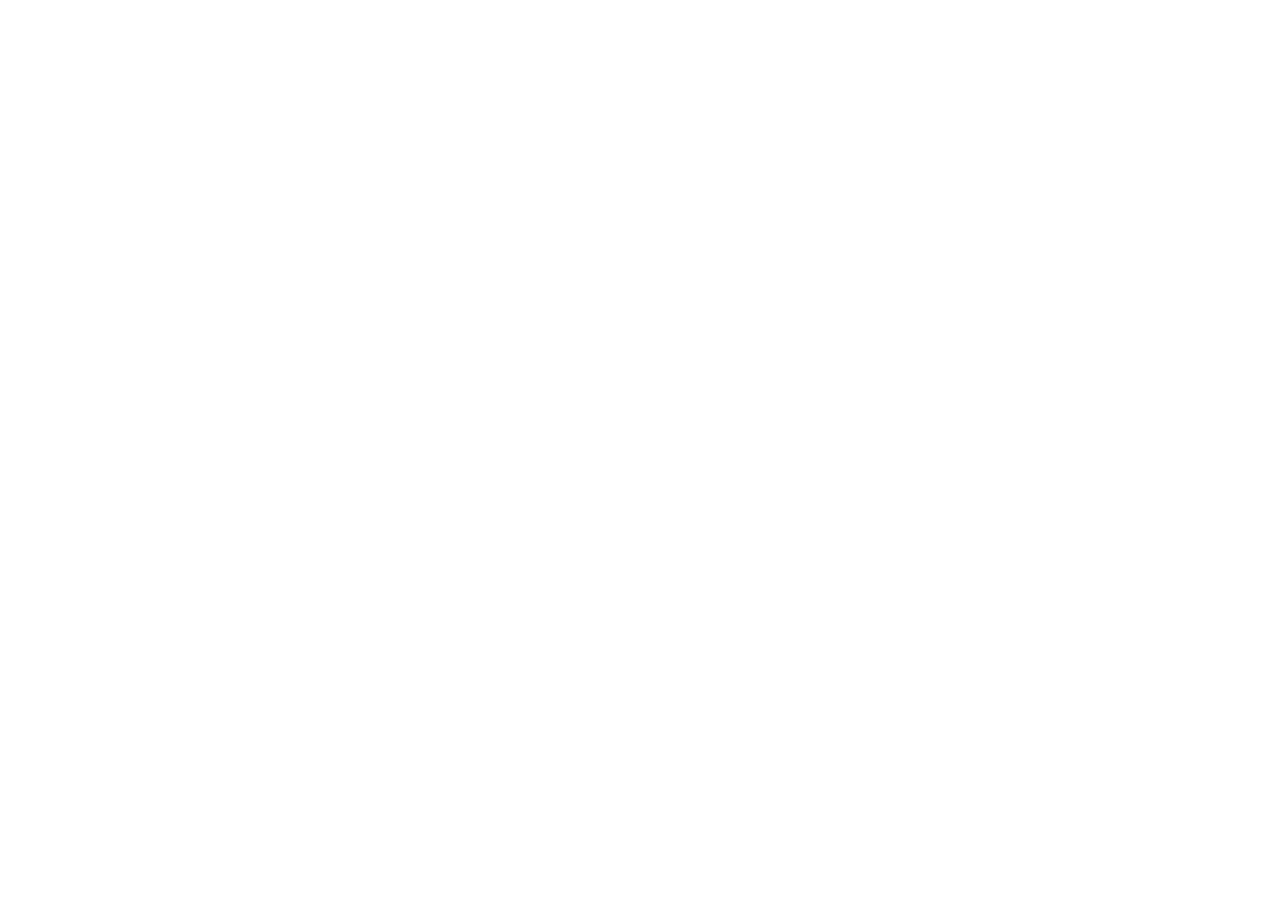
==== index.html @ d4f30b71 "Rename Index.html to index.html" ====
<!DOCTYPE html>
<html lang="pt-BR">
<head>
  <meta charset="UTF-8">
  <meta name="viewport" content="width=device-width, initial-scale=1.0">
  <meta name="description" content="Paola Pereira — Ciência da Computação, tecnologia, criatividade e comunicação.">
  <title>Paola Pereira | Portfólio</title>
  <link rel="icon" href="assets/images/logo.png">
  <link rel="stylesheet" href="css/style.css">
  <script src="js/data.js" defer></script>
  <script src="js/main.js" defer></script>
</head>
<body data-page="inicio">
  <header id="header"></header>
  <main id="conteudo"></main>
  <footer id="footer"></footer>
</body>
</html>
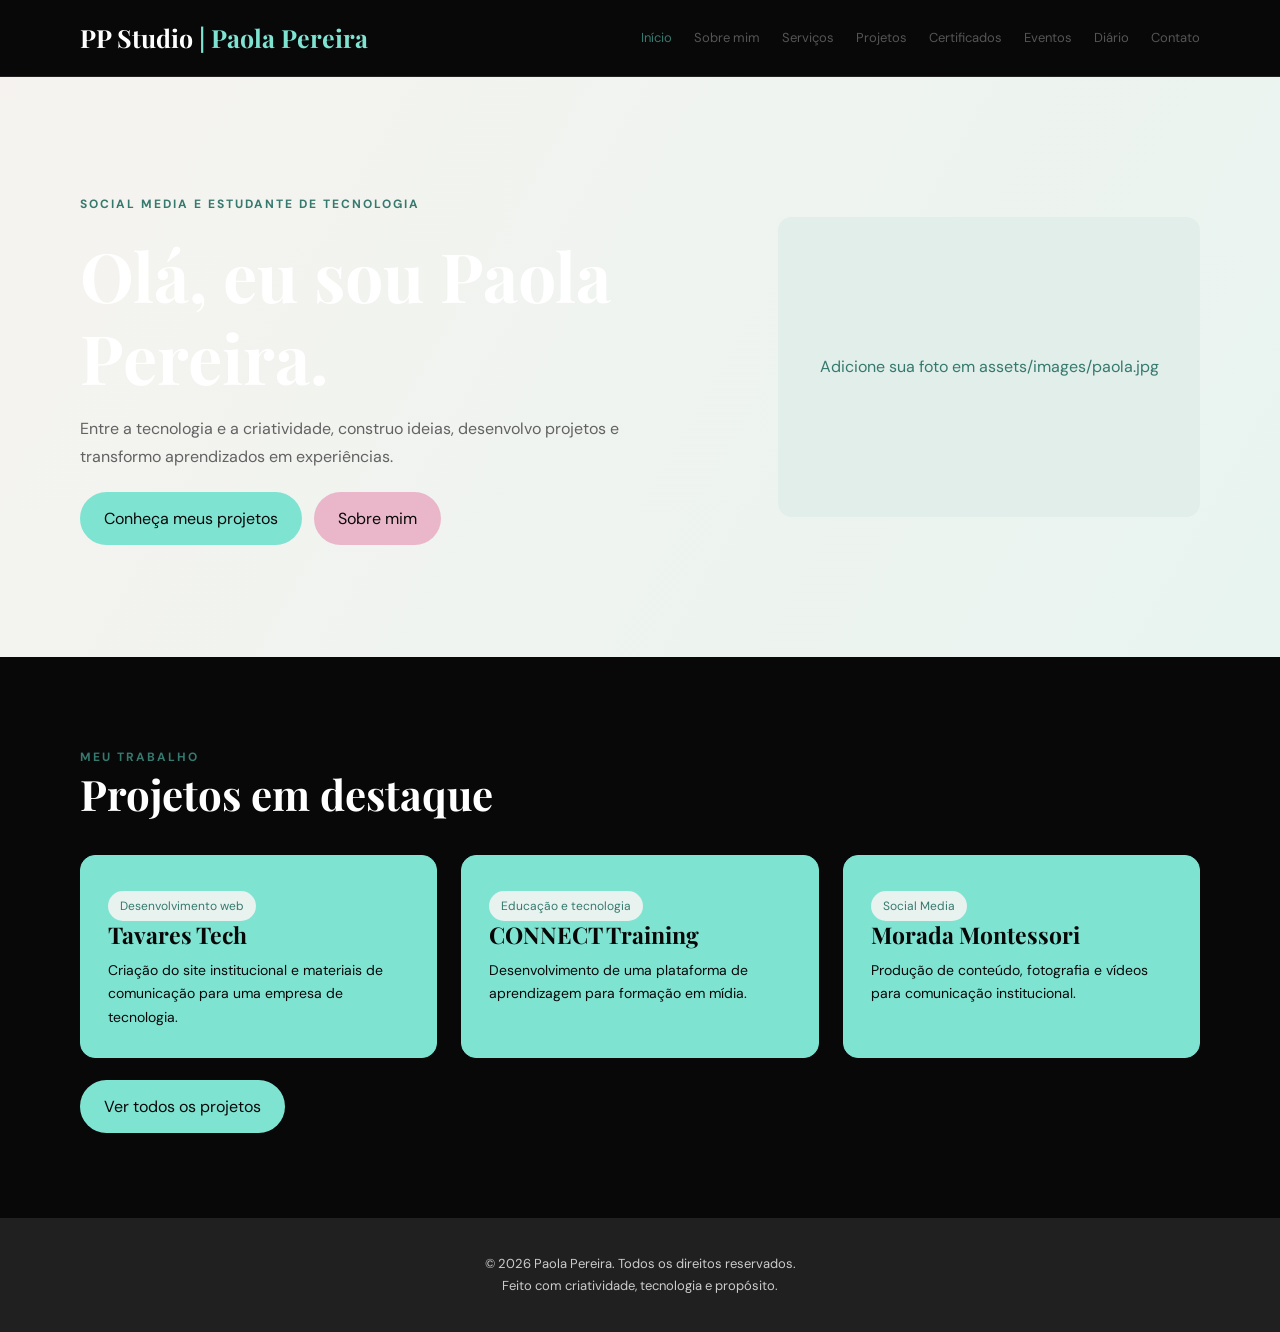
==== commit e5e7a3c0: "Update title in index.html for branding change" ====
--- a/index.html
+++ b/index.html
@@ -5,7 +5,7 @@
   <meta charset="UTF-8">
   <meta name="viewport" content="width=device-width, initial-scale=1.0">
   <meta name="description" content="Paola Pereira — Ciência da Computação, tecnologia, criatividade e comunicação.">
-  <title>Paola Pereira | Portfólio</title>
+  <title>PP Studio | Paola Pereira</title>
   <link rel="icon" href="assets/images/logo.png">
   <link rel="stylesheet" href="css/style.css">
   <script src="js/data.js" defer></script>
--- a/css/style.css
+++ b/css/style.css
@@ -0,0 +1,430 @@
+
+@import url('https://fonts.googleapis.com/css2?family=DM+Sans:wght@400;500;600;700&family=Playfair+Display:wght@500;600;700&display=swap');
+
+:root {
+  --verde: #7FE3D2;
+  --verde-escuro: #36796e;
+  --rosa: #e9b7c9;
+  --preto: #080808;
+  --cinza: #999999;
+  --fundo: #080808;
+  --branco: #ffffff;
+}
+
+* {
+  margin: 0;
+  padding: 0;
+  box-sizing: border-box;
+}
+
+html {
+  scroll-behavior: smooth;
+}
+
+body {
+  font-family: 'DM Sans', sans-serif;
+  background: #080808;
+  color: #ffffff;
+  line-height: 1.7;
+}
+
+a {
+  color: inherit;
+  text-decoration: none;
+}
+
+button, input, textarea, select {
+  font: inherit;
+}
+
+img {
+  max-width: 100%;
+  display: block;
+}
+
+.container {
+  width: min(1120px, 90%);
+  margin: auto;
+}
+
+header {
+  background: #080808;
+  color: #ffffff;
+  border-bottom: 1px solid #222;
+  position: sticky;
+  top: 0;
+  z-index: 100;
+}
+
+.navbar {
+  min-height: 76px;
+  display: flex;
+  align-items: center;
+  justify-content: space-between;
+  gap: 20px;
+}
+
+.logo {
+  font-family: 'Playfair Display', serif;
+  font-size: 25px;
+  font-weight: 700;
+  color: #ffffff;
+}
+
+.logo span {
+  color: #7FE3D2;
+}
+
+.nav-links {
+  display: flex;
+  gap: 22px;
+  align-items: center;
+  flex-wrap: wrap;
+}
+
+.nav-links a {
+  font-size: 13px;
+  color: #555;
+}
+
+.nav-links a:hover,
+.nav-links a.active {
+  color: var(--verde-escuro);
+}
+
+.menu-button {
+  display: none;
+  border: 0;
+  background: none;
+  font-size: 25px;
+  cursor: pointer;
+}
+
+.hero {
+  padding: 100px 0;
+  min-height: 580px;
+  display: flex;
+  align-items: center;
+  background: linear-gradient(120deg, #f6f3ef, #e8f4f0);
+}
+
+.hero-content {
+  display: grid;
+  grid-template-columns: 1.2fr .8fr;
+  gap: 65px;
+  align-items: center;
+}
+
+.eyebrow {
+  color: var(--verde-escuro);
+  font-weight: 700;
+  font-size: 12px;
+  text-transform: uppercase;
+  letter-spacing: 2px;
+}
+
+h1, h2, h3 {
+  font-family: 'Playfair Display', serif;
+  line-height: 1.2;
+}
+
+h1 {
+  font-size: clamp(40px, 6vw, 68px);
+  margin: 18px 0;
+}
+
+h2 {
+  font-size: clamp(30px, 4vw, 42px);
+  margin-bottom: 18px;
+}
+
+h3 {
+  font-size: 23px;
+  margin-bottom: 10px;
+}
+
+.hero p, .section-intro {
+  color: #626262;
+  max-width: 620px;
+}
+
+.hero-image {
+  width: 100%;
+  max-height: 440px;
+  object-fit: cover;
+  border-radius: 48% 48% 12px 12px;
+  background: var(--verde);
+}
+
+.placeholder-image {
+  min-height: 300px;
+  display: grid;
+  place-items: center;
+  text-align: center;
+  color: var(--verde-escuro);
+  background: #e1eee9;
+  border-radius: 14px;
+  padding: 30px;
+}
+
+.btn {
+  display: inline-block;
+  background: #7FE3D2;
+  color: #080808;
+  padding: 13px 24px;
+  border-radius: 30px;
+  border: 0;
+  cursor: pointer;
+  margin: 22px 8px 0 0;
+  transition: .2s;
+}
+
+.btn:hover {
+  background: var(--preto);
+  transform: translateY(-2px);
+}
+
+.btn-secondary {
+  background: var(--rosa);
+  color: var(--preto);
+}
+
+.section {
+  padding: 85px 0;
+}
+
+.section-title {
+  margin-bottom: 35px;
+}
+
+.grid {
+  display: grid;
+  grid-template-columns: repeat(3, 1fr);
+  gap: 24px;
+}
+
+.card {
+  background: #7FE3D2;
+  color: #080808;
+  padding: 27px;
+  border-radius: 15px;
+  border: 1px solid #7FE3D2;
+  transition: .2s;
+}
+
+.card:hover {
+  transform: translateY(-4px);
+  box-shadow: 0 12px 35px #0000000b;
+}
+
+.card img {
+  width: 100%;
+  height: 220px;
+  object-fit: cover;
+  border-radius: 10px;
+  margin-bottom: 18px;
+}
+
+.card p {
+  color: var(--cinza);
+  font-size: 14px;
+}
+
+.tag {
+  display: inline-block;
+  background: #e8f2ef;
+  color: var(--verde-escuro);
+  padding: 5px 12px;
+  border-radius: 20px;
+  font-size: 12px;
+  margin: 8px 5px 0 0;
+}
+
+.page-heading {
+  padding: 75px 0 35px;
+  background: #eaf3ef;
+}
+
+.page-heading p {
+  color: #666;
+  max-width: 700px;
+}
+
+.about-layout {
+  display: grid;
+  grid-template-columns: 1fr 1fr;
+  gap: 45px;
+  align-items: center;
+}
+
+.masonry {
+  columns: 3 250px;
+  column-gap: 20px;
+}
+
+.masonry-item {
+  display: inline-block;
+  width: 100%;
+  margin: 0 0 20px;
+  break-inside: avoid;
+  background: white;
+  padding: 12px;
+  border-radius: 12px;
+  border: 1px solid #eee;
+}
+
+.masonry-item img {
+  width: 100%;
+  border-radius: 8px;
+  margin-bottom: 12px;
+}
+
+.search-box {
+  width: 100%;
+  max-width: 450px;
+  padding: 13px 18px;
+  border: 1px solid #ddd;
+  border-radius: 30px;
+  margin: 20px 0 30px;
+  outline-color: var(--verde-escuro);
+}
+
+.contact-form {
+  max-width: 650px;
+}
+
+.contact-form input,
+.contact-form textarea,
+.admin-form input,
+.admin-form textarea,
+.admin-form select {
+  width: 100%;
+  padding: 13px;
+  border: 1px solid #ddd;
+  border-radius: 8px;
+  margin: 8px 0 16px;
+  background: white;
+}
+
+.contact-form textarea,
+.admin-form textarea {
+  min-height: 130px;
+  resize: vertical;
+}
+
+footer {
+  background: #202020;
+  color: white;
+  padding: 35px 0;
+  text-align: center;
+}
+
+footer p {
+  color: #ccc;
+  font-size: 13px;
+}
+
+.admin-panel {
+  background: white;
+  padding: 30px;
+  border-radius: 15px;
+  border: 1px solid #eee;
+  margin-bottom: 25px;
+}
+
+.admin-actions {
+  display: flex;
+  flex-wrap: wrap;
+  gap: 10px;
+}
+
+.notice {
+  background: #fff4e5;
+  padding: 15px;
+  border-radius: 10px;
+  margin: 15px 0;
+  font-size: 14px;
+}
+
+@media (max-width: 800px) {
+  .hero-content,
+  .about-layout {
+    grid-template-columns: 1fr;
+  }
+
+  .hero {
+    padding: 65px 0;
+  }
+
+  .hero-image {
+    max-height: 350px;
+  }
+
+  .grid {
+    grid-template-columns: repeat(2, 1fr);
+  }
+
+  .nav-links {
+    display: none;
+    position: absolute;
+    top: 76px;
+    left: 0;
+    right: 0;
+    background: white;
+    padding: 25px;
+    flex-direction: column;
+    align-items: flex-start;
+    box-shadow: 0 8px 15px #00000012;
+  }
+
+  .nav-links.open {
+    display: flex;
+  }
+
+  .menu-button {
+    display: block;
+  }
+}
+
+@media (max-width: 520px) {
+  .grid {
+    grid-template-columns: 1fr;
+  }
+
+  .section {
+    padding: 60px 0;
+  }
+
+  h1 {
+    font-size: 42px;
+  }
+}
+
+body {
+  color: #ffffff;
+}
+
+body > main h1,
+body > main h2,
+body > main h3,
+body > main p,
+body > main li {
+  color: #ffffff;
+}
+
+.card,
+.card h1,
+.card h2,
+.card h3,
+.card p,
+.card li {
+  color: #080808;
+}
+
+html,
+body,
+main,
+section,
+.section {
+  background-color: #080808 !important;
+}
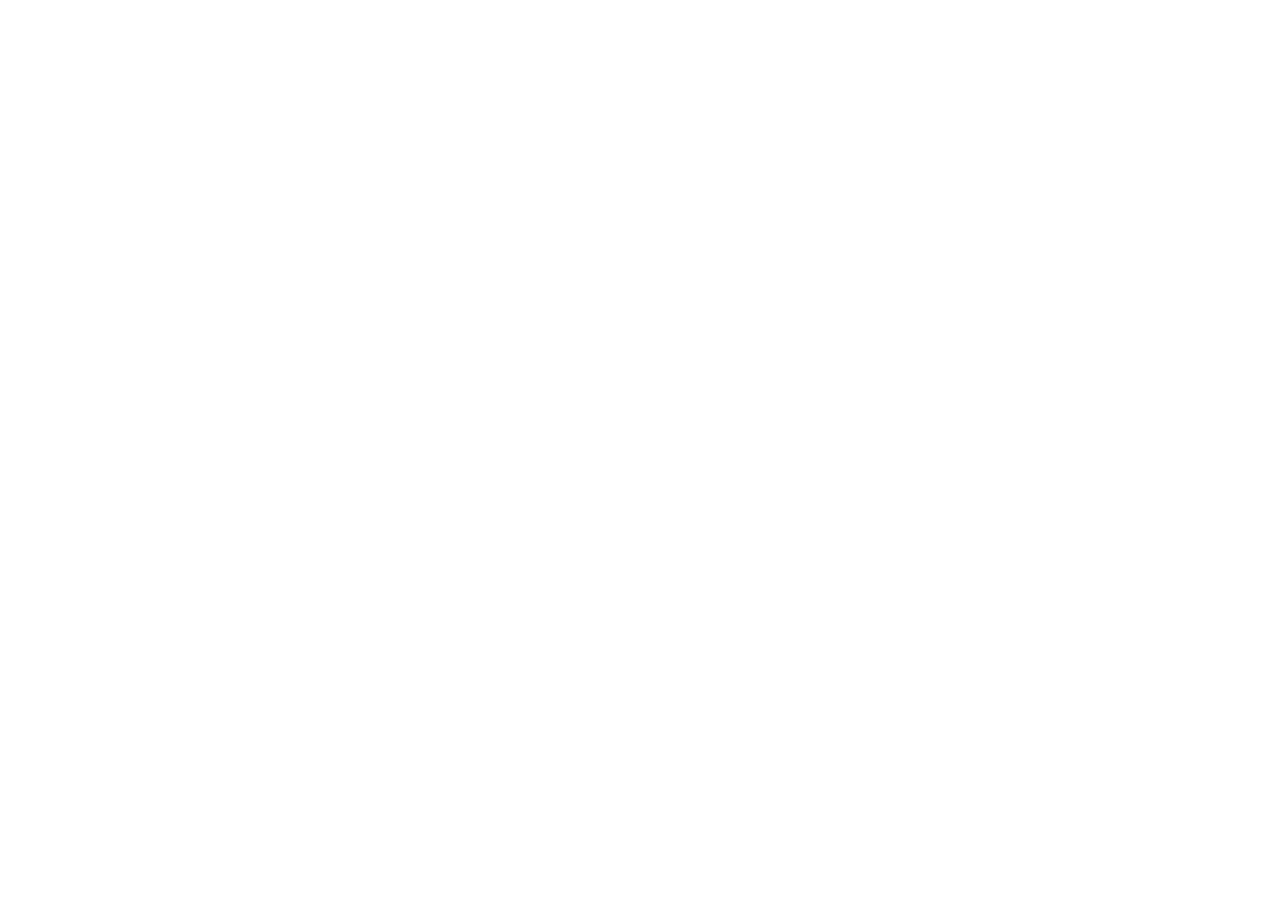
==== commit 1970ce76: "Update index.html" ====
--- a/index.html
+++ b/index.html
@@ -7,7 +7,7 @@
   <meta name="description" content="Paola Pereira — Ciência da Computação, tecnologia, criatividade e comunicação.">
   <title>PP Studio | Paola Pereira</title>
   <link rel="icon" href="assets/images/logo.png">
-  <link rel="stylesheet" href="css/style.css">
+  <link rel="stylesheet" href="CSS/style.css">
   <script src="js/data.js" defer></script>
   <script src="js/main.js" defer></script>
 </head>
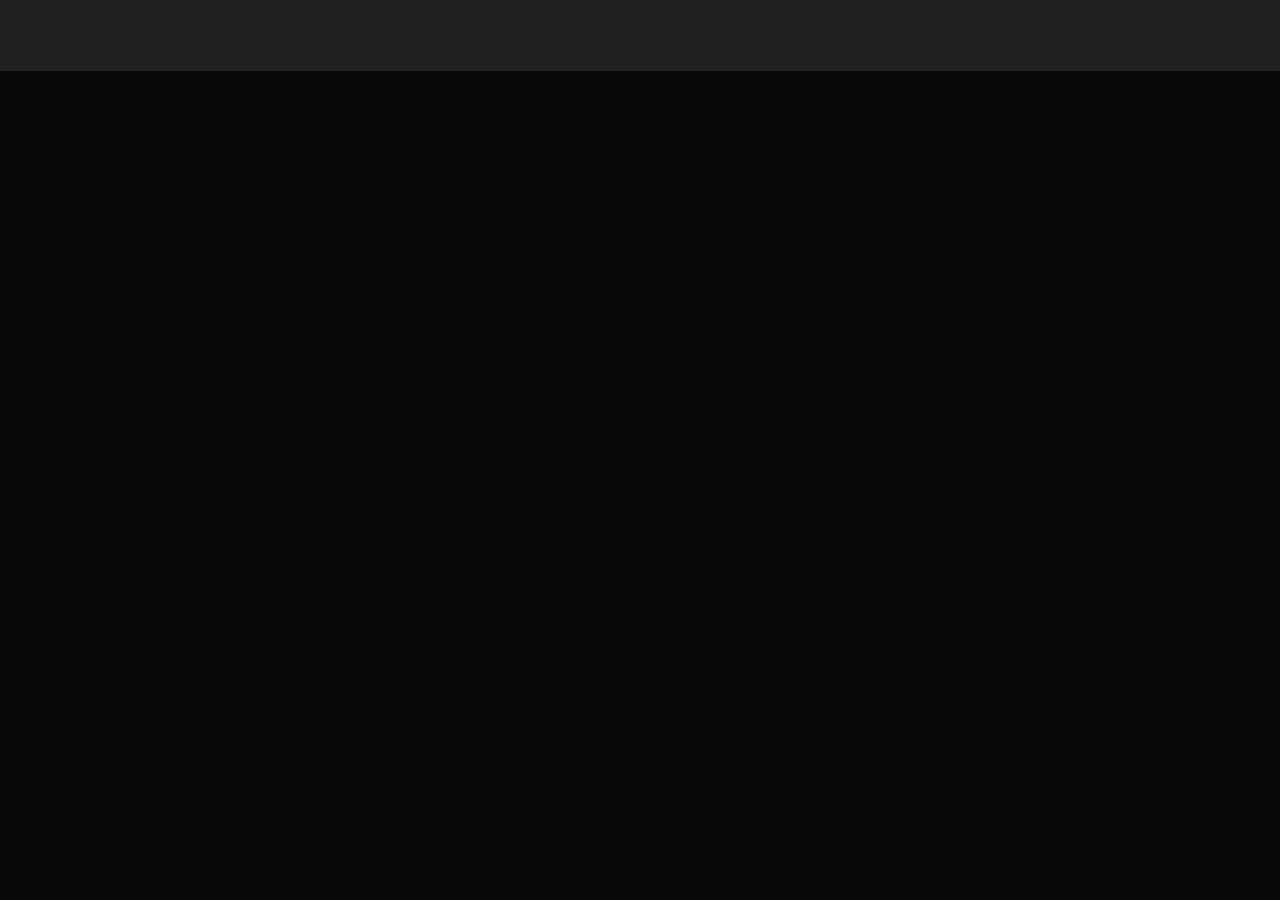
==== commit 35259af9: "Fix stylesheet link case sensitivity" ====
--- a/index.html
+++ b/index.html
@@ -7,7 +7,7 @@
   <meta name="description" content="Paola Pereira — Ciência da Computação, tecnologia, criatividade e comunicação.">
   <title>PP Studio | Paola Pereira</title>
   <link rel="icon" href="assets/images/logo.png">
-  <link rel="stylesheet" href="CSS/style.css">
+  <link rel="stylesheet" href="css/style.css">
   <script src="js/data.js" defer></script>
   <script src="js/main.js" defer></script>
 </head>
--- a/css/style.css
+++ b/css/style.css
@@ -0,0 +1,430 @@
+
+@import url('https://fonts.googleapis.com/css2?family=DM+Sans:wght@400;500;600;700&family=Playfair+Display:wght@500;600;700&display=swap');
+
+:root {
+  --verde: #7FE3D2;
+  --verde-escuro: #36796e;
+  --rosa: #e9b7c9;
+  --preto: #080808;
+  --cinza: #999999;
+  --fundo: #080808;
+  --branco: #ffffff;
+}
+
+* {
+  margin: 0;
+  padding: 0;
+  box-sizing: border-box;
+}
+
+html {
+  scroll-behavior: smooth;
+}
+
+body {
+  font-family: 'DM Sans', sans-serif;
+  background: #080808;
+  color: #ffffff;
+  line-height: 1.7;
+}
+
+a {
+  color: inherit;
+  text-decoration: none;
+}
+
+button, input, textarea, select {
+  font: inherit;
+}
+
+img {
+  max-width: 100%;
+  display: block;
+}
+
+.container {
+  width: min(1120px, 90%);
+  margin: auto;
+}
+
+header {
+  background: #080808;
+  color: #ffffff;
+  border-bottom: 1px solid #222;
+  position: sticky;
+  top: 0;
+  z-index: 100;
+}
+
+.navbar {
+  min-height: 76px;
+  display: flex;
+  align-items: center;
+  justify-content: space-between;
+  gap: 20px;
+}
+
+.logo {
+  font-family: 'Playfair Display', serif;
+  font-size: 25px;
+  font-weight: 700;
+  color: #ffffff;
+}
+
+.logo span {
+  color: #7FE3D2;
+}
+
+.nav-links {
+  display: flex;
+  gap: 22px;
+  align-items: center;
+  flex-wrap: wrap;
+}
+
+.nav-links a {
+  font-size: 13px;
+  color: #555;
+}
+
+.nav-links a:hover,
+.nav-links a.active {
+  color: var(--verde-escuro);
+}
+
+.menu-button {
+  display: none;
+  border: 0;
+  background: none;
+  font-size: 25px;
+  cursor: pointer;
+}
+
+.hero {
+  padding: 100px 0;
+  min-height: 580px;
+  display: flex;
+  align-items: center;
+  background: linear-gradient(120deg, #f6f3ef, #e8f4f0);
+}
+
+.hero-content {
+  display: grid;
+  grid-template-columns: 1.2fr .8fr;
+  gap: 65px;
+  align-items: center;
+}
+
+.eyebrow {
+  color: var(--verde-escuro);
+  font-weight: 700;
+  font-size: 12px;
+  text-transform: uppercase;
+  letter-spacing: 2px;
+}
+
+h1, h2, h3 {
+  font-family: 'Playfair Display', serif;
+  line-height: 1.2;
+}
+
+h1 {
+  font-size: clamp(40px, 6vw, 68px);
+  margin: 18px 0;
+}
+
+h2 {
+  font-size: clamp(30px, 4vw, 42px);
+  margin-bottom: 18px;
+}
+
+h3 {
+  font-size: 23px;
+  margin-bottom: 10px;
+}
+
+.hero p, .section-intro {
+  color: #626262;
+  max-width: 620px;
+}
+
+.hero-image {
+  width: 100%;
+  max-height: 440px;
+  object-fit: cover;
+  border-radius: 48% 48% 12px 12px;
+  background: var(--verde);
+}
+
+.placeholder-image {
+  min-height: 300px;
+  display: grid;
+  place-items: center;
+  text-align: center;
+  color: var(--verde-escuro);
+  background: #e1eee9;
+  border-radius: 14px;
+  padding: 30px;
+}
+
+.btn {
+  display: inline-block;
+  background: #7FE3D2;
+  color: #080808;
+  padding: 13px 24px;
+  border-radius: 30px;
+  border: 0;
+  cursor: pointer;
+  margin: 22px 8px 0 0;
+  transition: .2s;
+}
+
+.btn:hover {
+  background: var(--preto);
+  transform: translateY(-2px);
+}
+
+.btn-secondary {
+  background: var(--rosa);
+  color: var(--preto);
+}
+
+.section {
+  padding: 85px 0;
+}
+
+.section-title {
+  margin-bottom: 35px;
+}
+
+.grid {
+  display: grid;
+  grid-template-columns: repeat(3, 1fr);
+  gap: 24px;
+}
+
+.card {
+  background: #7FE3D2;
+  color: #080808;
+  padding: 27px;
+  border-radius: 15px;
+  border: 1px solid #7FE3D2;
+  transition: .2s;
+}
+
+.card:hover {
+  transform: translateY(-4px);
+  box-shadow: 0 12px 35px #0000000b;
+}
+
+.card img {
+  width: 100%;
+  height: 220px;
+  object-fit: cover;
+  border-radius: 10px;
+  margin-bottom: 18px;
+}
+
+.card p {
+  color: var(--cinza);
+  font-size: 14px;
+}
+
+.tag {
+  display: inline-block;
+  background: #e8f2ef;
+  color: var(--verde-escuro);
+  padding: 5px 12px;
+  border-radius: 20px;
+  font-size: 12px;
+  margin: 8px 5px 0 0;
+}
+
+.page-heading {
+  padding: 75px 0 35px;
+  background: #eaf3ef;
+}
+
+.page-heading p {
+  color: #666;
+  max-width: 700px;
+}
+
+.about-layout {
+  display: grid;
+  grid-template-columns: 1fr 1fr;
+  gap: 45px;
+  align-items: center;
+}
+
+.masonry {
+  columns: 3 250px;
+  column-gap: 20px;
+}
+
+.masonry-item {
+  display: inline-block;
+  width: 100%;
+  margin: 0 0 20px;
+  break-inside: avoid;
+  background: white;
+  padding: 12px;
+  border-radius: 12px;
+  border: 1px solid #eee;
+}
+
+.masonry-item img {
+  width: 100%;
+  border-radius: 8px;
+  margin-bottom: 12px;
+}
+
+.search-box {
+  width: 100%;
+  max-width: 450px;
+  padding: 13px 18px;
+  border: 1px solid #ddd;
+  border-radius: 30px;
+  margin: 20px 0 30px;
+  outline-color: var(--verde-escuro);
+}
+
+.contact-form {
+  max-width: 650px;
+}
+
+.contact-form input,
+.contact-form textarea,
+.admin-form input,
+.admin-form textarea,
+.admin-form select {
+  width: 100%;
+  padding: 13px;
+  border: 1px solid #ddd;
+  border-radius: 8px;
+  margin: 8px 0 16px;
+  background: white;
+}
+
+.contact-form textarea,
+.admin-form textarea {
+  min-height: 130px;
+  resize: vertical;
+}
+
+footer {
+  background: #202020;
+  color: white;
+  padding: 35px 0;
+  text-align: center;
+}
+
+footer p {
+  color: #ccc;
+  font-size: 13px;
+}
+
+.admin-panel {
+  background: white;
+  padding: 30px;
+  border-radius: 15px;
+  border: 1px solid #eee;
+  margin-bottom: 25px;
+}
+
+.admin-actions {
+  display: flex;
+  flex-wrap: wrap;
+  gap: 10px;
+}
+
+.notice {
+  background: #fff4e5;
+  padding: 15px;
+  border-radius: 10px;
+  margin: 15px 0;
+  font-size: 14px;
+}
+
+@media (max-width: 800px) {
+  .hero-content,
+  .about-layout {
+    grid-template-columns: 1fr;
+  }
+
+  .hero {
+    padding: 65px 0;
+  }
+
+  .hero-image {
+    max-height: 350px;
+  }
+
+  .grid {
+    grid-template-columns: repeat(2, 1fr);
+  }
+
+  .nav-links {
+    display: none;
+    position: absolute;
+    top: 76px;
+    left: 0;
+    right: 0;
+    background: white;
+    padding: 25px;
+    flex-direction: column;
+    align-items: flex-start;
+    box-shadow: 0 8px 15px #00000012;
+  }
+
+  .nav-links.open {
+    display: flex;
+  }
+
+  .menu-button {
+    display: block;
+  }
+}
+
+@media (max-width: 520px) {
+  .grid {
+    grid-template-columns: 1fr;
+  }
+
+  .section {
+    padding: 60px 0;
+  }
+
+  h1 {
+    font-size: 42px;
+  }
+}
+
+body {
+  color: #ffffff;
+}
+
+body > main h1,
+body > main h2,
+body > main h3,
+body > main p,
+body > main li {
+  color: #ffffff;
+}
+
+.card,
+.card h1,
+.card h2,
+.card h3,
+.card p,
+.card li {
+  color: #080808;
+}
+
+html,
+body,
+main,
+section,
+.section {
+  background-color: #080808;
+}
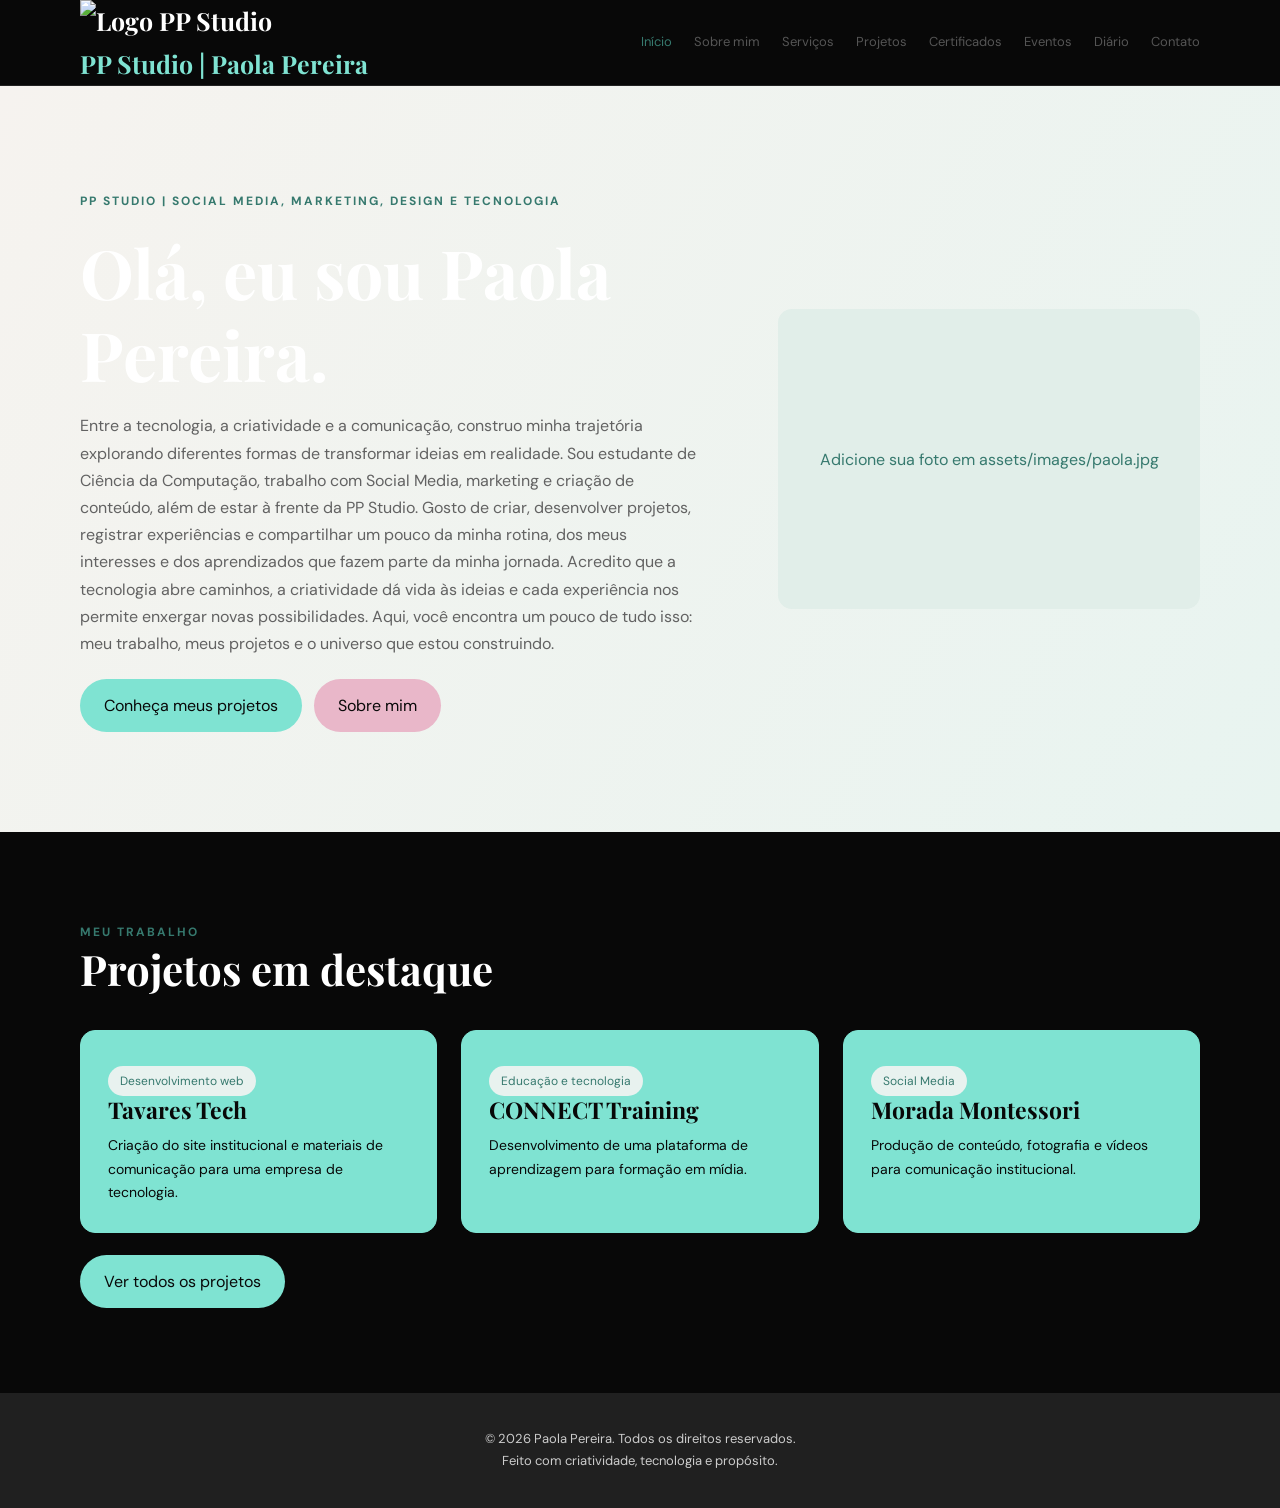
==== commit 60cc2201: "Add Supabase scripts to index.html" ====
--- a/index.html
+++ b/index.html
@@ -8,8 +8,10 @@
   <title>PP Studio | Paola Pereira</title>
   <link rel="icon" href="assets/images/logo.png">
   <link rel="stylesheet" href="css/style.css">
-  <script src="js/data.js" defer></script>
-  <script src="js/main.js" defer></script>
+ <script src="js/data.js" defer></script>
+<script src="https://cdn.jsdelivr.net/npm/@supabase/supabase-js@2" defer></script>
+<script src="js/supabase.js" defer></script>
+<script src="js/main.js" defer></script>
 </head>
 <body data-page="inicio">
   <header id="header"></header>
